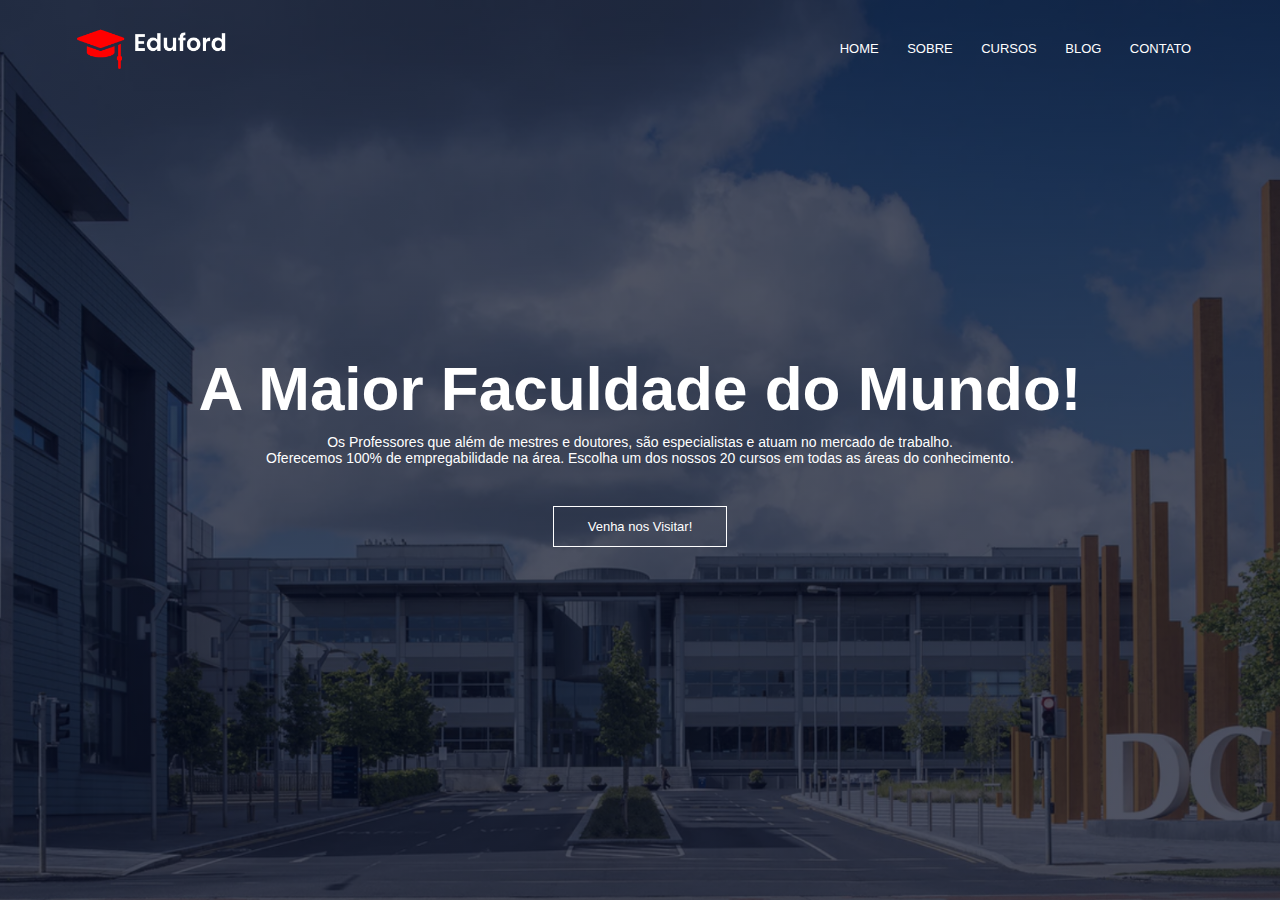
==== index.html @ 7176dafe "estrutura" ====
<!DOCTYPE html>
<html lang="pt-br">

<head>
  <meta charset="UTF-8">
  <meta http-equiv="X-UA-Compatible" content="IE=edge">
  <meta name="viewport" content="width=device-width, initial-scale=1.0">
  <link rel="stylesheet" href="css/style.css">

  <link rel="preconnect" href="https://fonts.googleapis.com">
  <link rel="preconnect" href="https://fonts.gstatic.com" crossorigin>
  <link href="https://fonts.googleapis.com/css2?family=Poppins:wght@200;300;400;600;700&display=swap" rel="stylesheet">
  <title>Faculdade Website</title>
</head>

<body>
  <section class="header">
    <nav>
      <a href="index.html" class=""><img src="imagens/logo.png" alt=""></a>
      <div class="nav-links">
        <ul>
          <li><a href="#">HOME</a></li>
          <li><a href="#">SOBRE</a></li>
          <li><a href="#">CURSOS</a></li>
          <li><a href="#">BLOG</a></li>
          <li><a href="#">CONTATO</a></li>
        </ul>
      </div>
    </nav>
    <div class="caixa-texto">
      <h1>A Maior Faculdade do Mundo!</h1>
      <p>Os Professores que além de mestres e doutores, são especialistas e atuam no mercado de trabalho.</br>
        Oferecemos 100% de empregabilidade na área. Escolha um dos nossos 20 cursos em todas as áreas do conhecimento.
      </p>
      <a href="#" class="btn">Venha nos Visitar!</a>
    </div>
  </section>

</body>

</html>
---- css/style.css ----
* {
  margin: 0;
  padding: 0;
  font-family: "Popppins", sans-serif;
}
.header {
  min-height: 100vh;
  width: 100%;
  background-image: linear-gradient(rgba(4, 9, 30, 0.7), rgba(4, 9, 30, 0.7)),
    url(../imagens/banner.png);
  background-position: center;
  background-size: cover;
  position: relative;
}
nav {
  display: flex;
  padding: 2% 6%;
  justify-content: space-between;
  align-items: center;
}
nav img {
  width: 150px;
}
.nav-links {
  flex: 1;
  text-align: right;
}
.nav-links ul li {
  list-style: none;
  display: inline-block;
  padding: 8px 12px;
  position: relative;
}
.nav-links ul li a {
  color: #fff;
  text-decoration: none;
  font-size: 13px;
}
.nav-links ul li::after {
  content: "";
  width: 0%;
  height: 2px;
  background-color: #f44336;
  display: block;
  margin: auto;
  transition: 0.5s;
}
.nav-links ul li:hover::after {
  content: "";
  width: 100%;
}
.caixa-texto {
  width: 90%;
  color: #fff;
  position: absolute;
  top: 50%;
  left: 50%;
  transform: translate(-50%, -50%);
  text-align: center;
}
.caixa-texto h1 {
  font-size: 62px;
}
.caixa-texto p {
  margin: 10px 0 40px;
  font-size: 14px;
  color: #fff;
}
.btn {
  display: inline-block;
  text-decoration: none;
  color: #fff;
  border: 1px solid #fff;
  padding: 12px 34px;
  font-size: 13px;
  background: transparent;
  position: relative;
  cursor: pointer;
}
.btn:hover{
  border: 1px solid #f44336;
  background-color: #f44336;
  transition: 1s;
}
@media (max-width: 700px){
  .caixa-texto h1{
    font-size: 20px;
  }
}
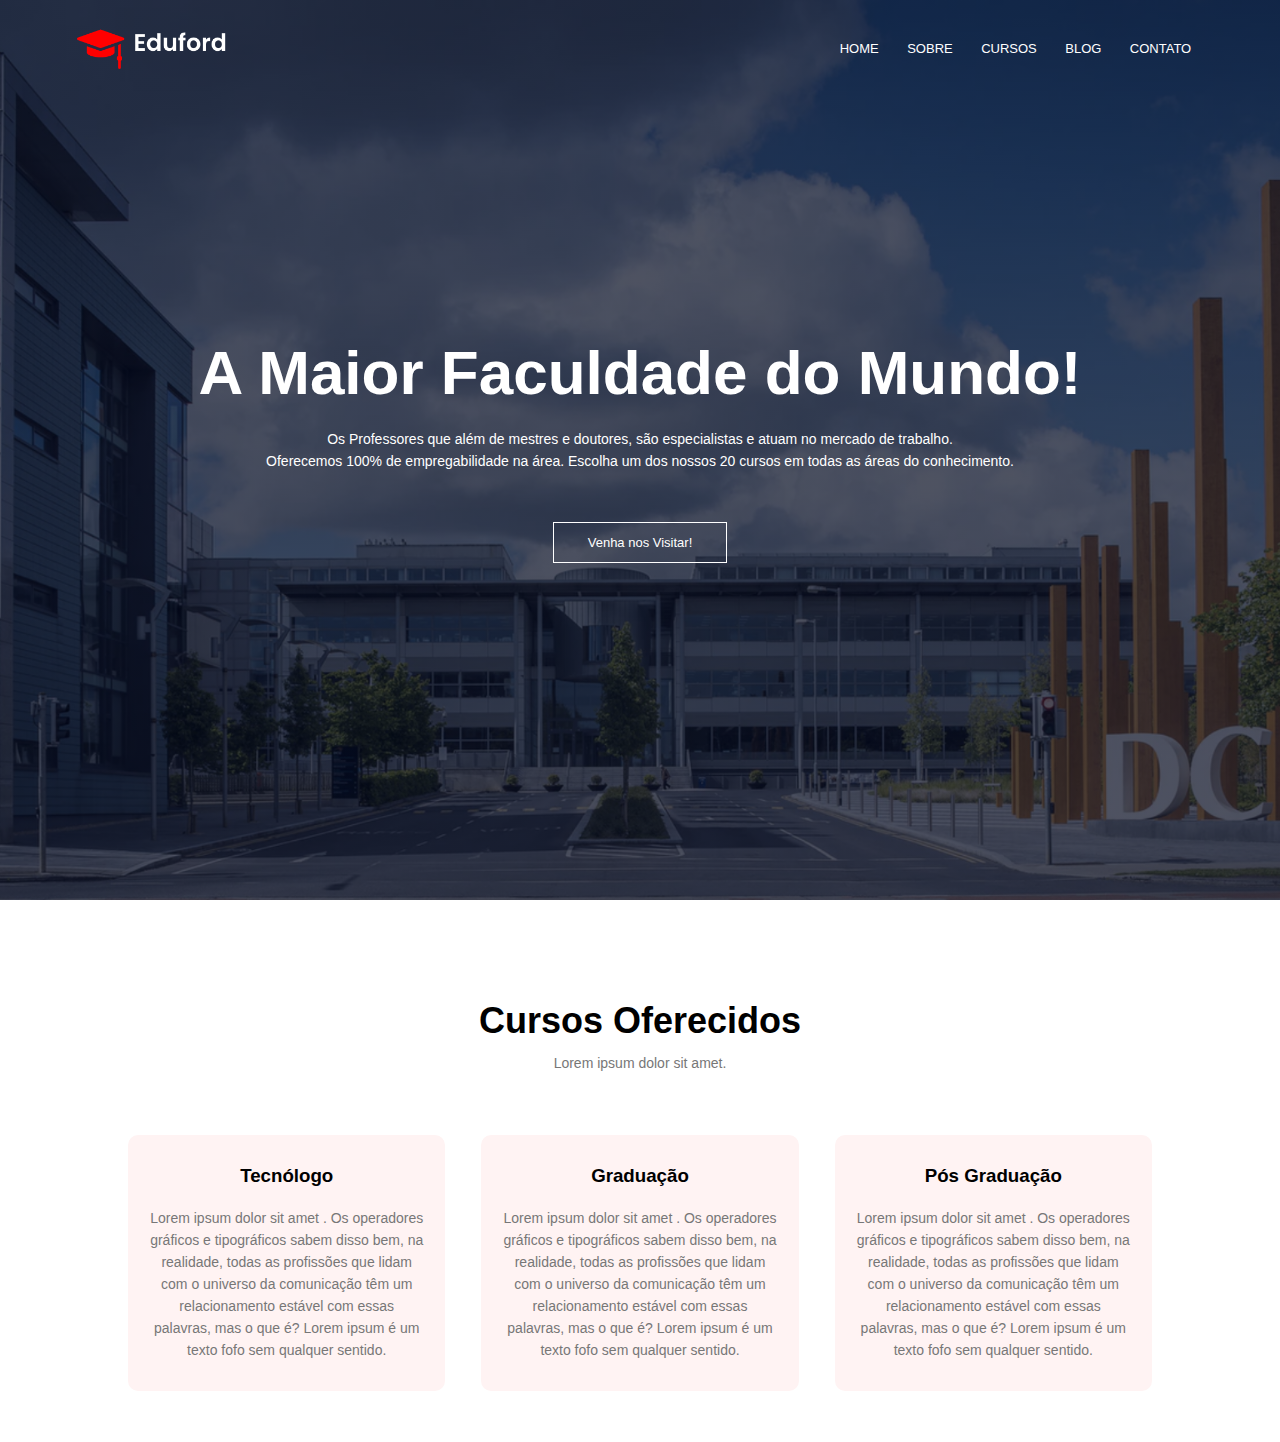
==== commit bdaa86dd: "Cursos" ====
--- a/index.html
+++ b/index.html
@@ -7,6 +7,7 @@
   <meta name="viewport" content="width=device-width, initial-scale=1.0">
   <link rel="stylesheet" href="css/style.css">
 
+  <link rel="stylesheet" href="https://cdn.es.gov.br/fonts/font-awesome/css/font-awesome.min.css">
   <link rel="preconnect" href="https://fonts.googleapis.com">
   <link rel="preconnect" href="https://fonts.gstatic.com" crossorigin>
   <link href="https://fonts.googleapis.com/css2?family=Poppins:wght@200;300;400;600;700&display=swap" rel="stylesheet">
@@ -17,7 +18,8 @@
   <section class="header">
     <nav>
       <a href="index.html" class=""><img src="imagens/logo.png" alt=""></a>
-      <div class="nav-links">
+      <div class="nav-links" id="navLinks">
+        <i class="fa fa-times" onclick="escondeMenu()"></i>
         <ul>
           <li><a href="#">HOME</a></li>
           <li><a href="#">SOBRE</a></li>
@@ -26,6 +28,7 @@
           <li><a href="#">CONTATO</a></li>
         </ul>
       </div>
+      <i class="fa fa-bars" onclick="mostraMenu()"></i>
     </nav>
     <div class="caixa-texto">
       <h1>A Maior Faculdade do Mundo!</h1>
@@ -35,7 +38,28 @@
       <a href="#" class="btn">Venha nos Visitar!</a>
     </div>
   </section>
-
+  <section class="curso">
+    <h1>Cursos Oferecidos</h1>
+    <p>Lorem ipsum dolor sit amet.</p>
+    <div class="linha">
+      <div class="coluna-curso">
+        <h3>Tecnólogo</h3>
+        <p>Lorem ipsum dolor sit amet . Os operadores gráficos e tipográficos sabem disso bem, na realidade, todas as profissões que lidam com o universo da comunicação têm um relacionamento estável com essas palavras, mas o que é? Lorem ipsum é um texto fofo sem qualquer sentido.</p>
+      </div>
+      <div class="coluna-curso">
+        <h3>Graduação</h3>
+        <p>Lorem ipsum dolor sit amet . Os operadores gráficos e tipográficos sabem disso bem, na realidade, todas as profissões que lidam com o universo da comunicação têm um relacionamento estável com essas palavras, mas o que é? Lorem ipsum é um texto fofo sem qualquer sentido.</p>
+      </div>
+      <div class="coluna-curso">
+        <h3>Pós Graduação</h3>
+        <p>Lorem ipsum dolor sit amet . Os operadores gráficos e tipográficos sabem disso bem, na realidade, todas as profissões que lidam com o universo da comunicação têm um relacionamento estável com essas palavras, mas o que é? Lorem ipsum é um texto fofo sem qualquer sentido.</p>
+      </div>
+    </div>
+  </section>
+  <section class="campos">
+    
+  </section>
+  <script src="./js/script.js"></script>
 </body>
 
 </html>--- a/css/style.css
+++ b/css/style.css
@@ -3,6 +3,8 @@
   padding: 0;
   font-family: "Popppins", sans-serif;
 }
+
+/* Header */
 .header {
   min-height: 100vh;
   width: 100%;
@@ -82,8 +84,81 @@
   background-color: #f44336;
   transition: 1s;
 }
-@media (max-width: 700px){
+nav .fa{
+  display: none;
+}
+@media(max-width: 700px){
   .caixa-texto h1{
     font-size: 20px;
   }
+  .nav-links ul li{
+    display: block;
+  }
+  .nav-links{
+    position: absolute;
+    background-color: #f44336;
+    height: 100vh;
+    width: 200px;
+    top: 0;
+    right: -200px;
+    text-align: left;
+    z-index: 2;
+    transition: 1s;
+  }
+  nav .fa{
+    display: block;
+    color: #fff;
+    margin: 10px;
+    font-size: 22px;
+    cursor: pointer;
+  }
+  .nav-links ul{
+    padding: 30px;
+  }
 }
+
+/* Cursos */
+.curso{
+  width: 80%;
+  margin: auto;
+  text-align: center;
+  padding-top: 100px;
+}
+h1{
+  font-size: 36px;
+  font-weight: 600px;
+}
+p{
+  color: #777;
+  font-size: 14px;
+  font-weight: 300;
+  line-height: 22px;
+  padding: 10px;
+}
+.linha{
+  margin-top: 5%;
+  display: flex;
+  justify-content: space-between;
+}
+.coluna-curso{
+  flex-basis: 31%;
+  background: #fff3f3;
+  border-radius: 10px;
+  margin-bottom: 5%;
+  padding: 20px 12px;
+  box-sizing: border-box;
+  transition: .5s;
+}
+h3{
+  text-align: center;
+  font-weight: 600;
+  margin: 10px 0;
+}
+.coluna-curso:hover{
+  box-shadow: 0 0 20px 0px rgba(0, 0, 0, 0.2);
+}
+@media(max-width: 700px){
+  .linha{
+    flex-direction: column;
+  }
+}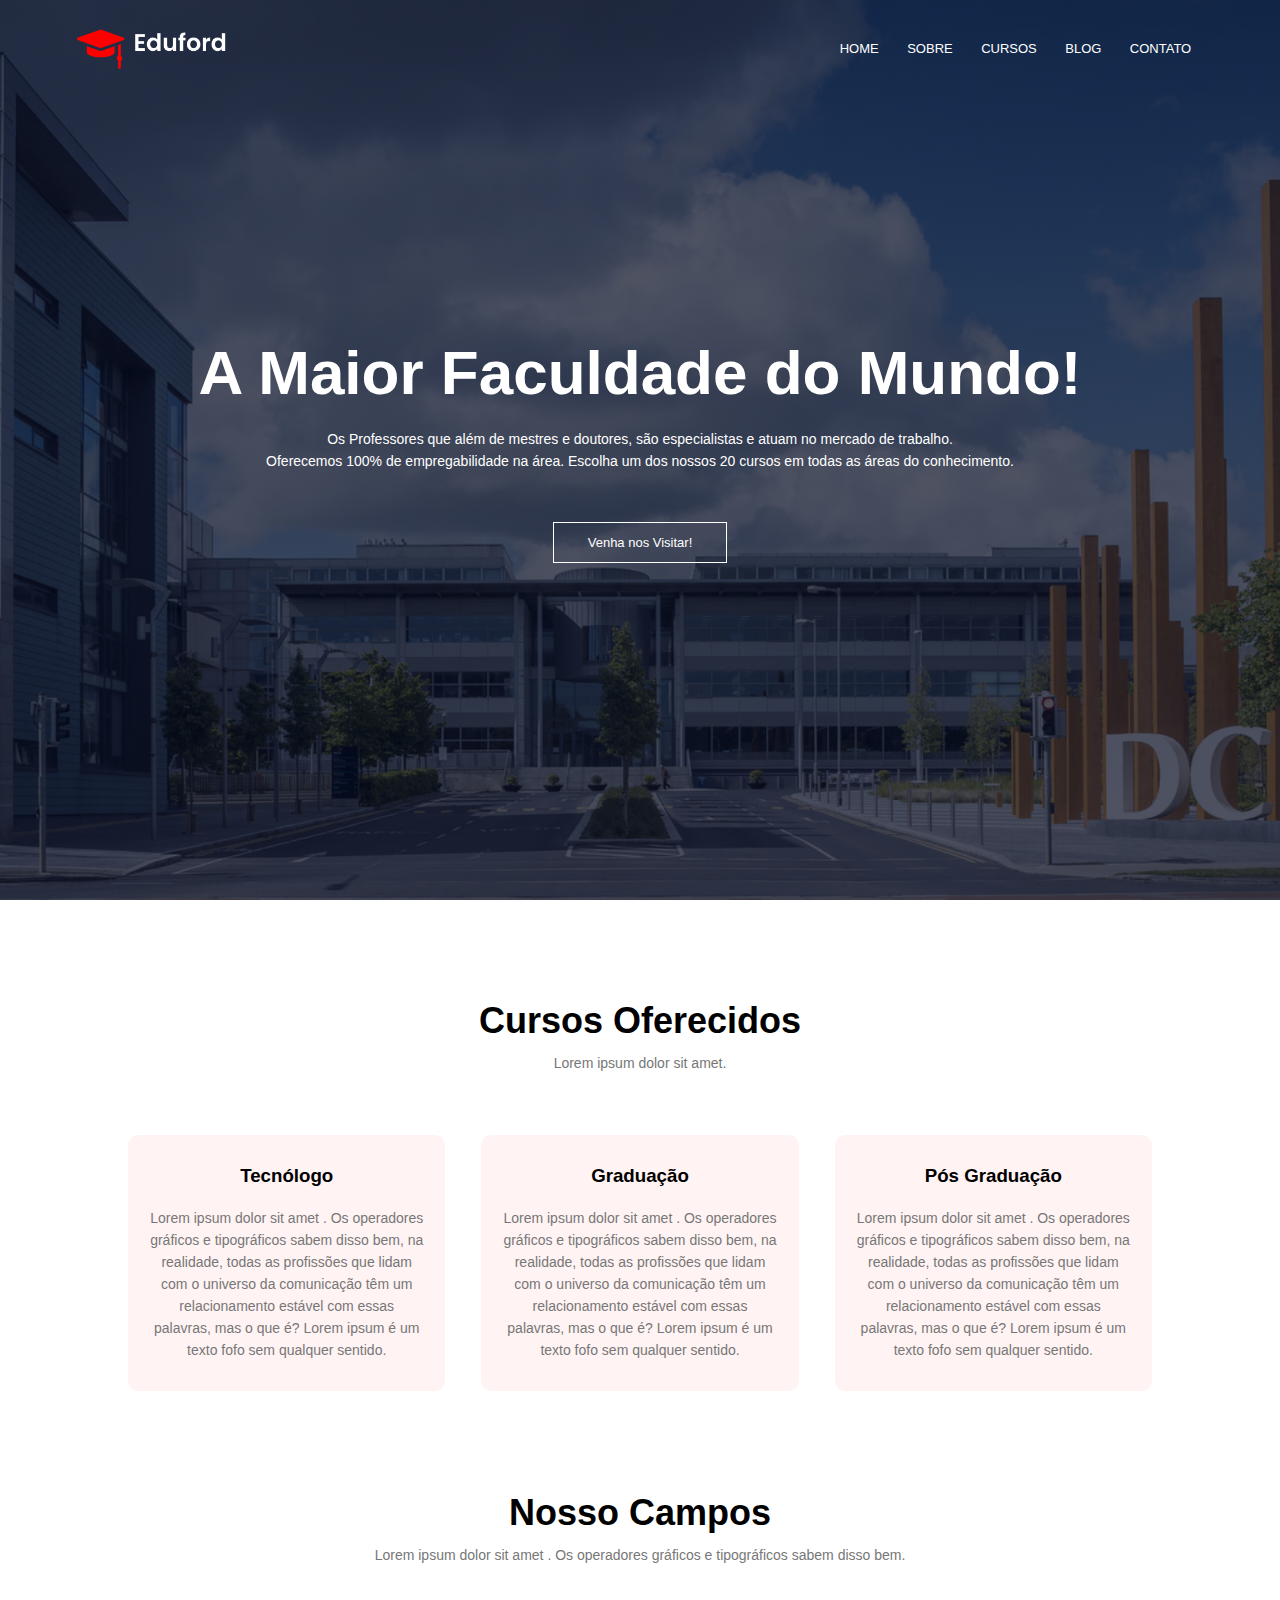
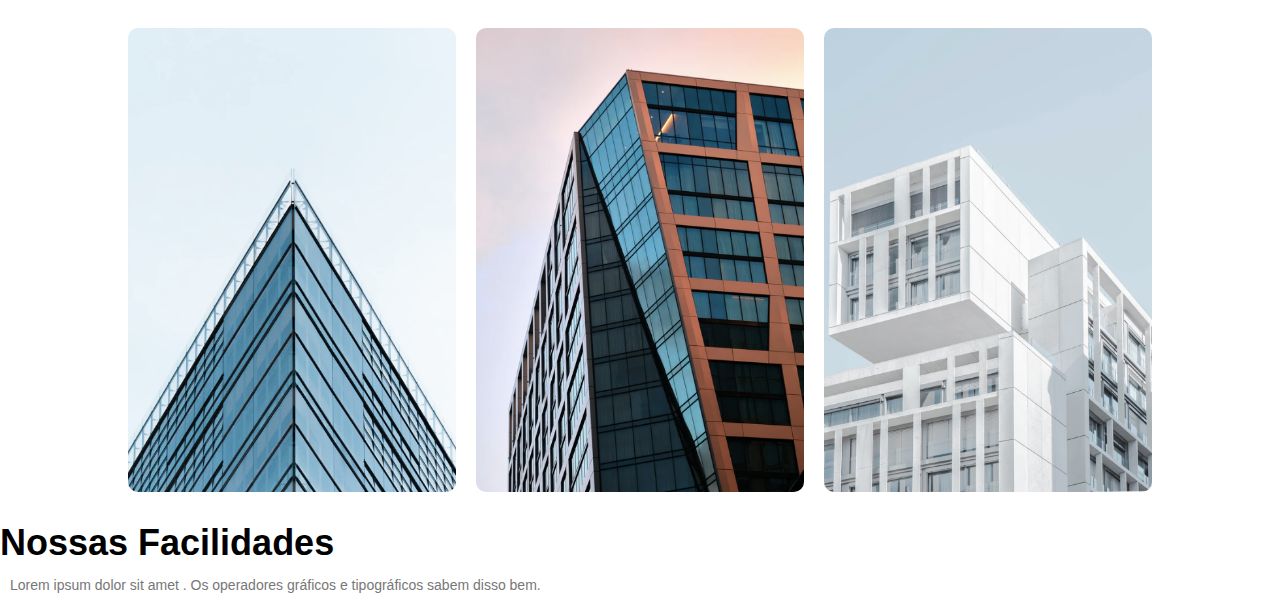
==== commit 67cfa11a: "Campos" ====
--- a/index.html
+++ b/index.html
@@ -57,7 +57,33 @@
     </div>
   </section>
   <section class="campos">
-    
+    <h1>Nosso Campos</h1>
+    <p>Lorem ipsum dolor sit amet . Os operadores gráficos e tipográficos sabem disso bem.</p>
+
+    <div class="linha">
+      <div class="coluna-campos">
+        <img src="./imagens/london.png" alt="">
+        <div class="filtro">
+          <h3>LONDRES</h3>
+        </div>
+      </div>
+      <div class="coluna-campos">
+        <img src="./imagens/newyork.png" alt="">
+        <div class="filtro">
+          <h3>NOVA YORK</h3>
+        </div>
+      </div>
+      <div class="coluna-campos">
+        <img src="./imagens/washington.png" alt="">
+        <div class="filtro">
+          <h3>WASHINGTON</h3>
+        </div>
+      </div>
+    </div>
+  </section>
+  <section class="facilidades">
+    <h1>Nossas Facilidades</h1>
+    <p>Lorem ipsum dolor sit amet . Os operadores gráficos e tipográficos sabem disso bem.</p>
   </section>
   <script src="./js/script.js"></script>
 </body>
--- a/css/style.css
+++ b/css/style.css
@@ -161,4 +161,50 @@
   .linha{
     flex-direction: column;
   }
+}
+/* Campos */
+.campos{
+  width: 80%;
+  margin: auto;
+  text-align: center;
+  padding-top: 50px;
+}
+.coluna-campos{
+  flex-basis: 32%;
+  border-radius: 10px;
+  margin-bottom: 30px;
+  position: relative;
+  overflow: hidden;
+}
+.coluna-campos img{
+  width: 100%;
+  display: block;
+}
+.filtro{
+  background: transparent;
+  height: 100%;
+  width: 100%;
+  position: absolute;
+  top: 0;
+  left: 0;
+  transition: 0.5s;
+}
+.filtro:hover{
+  background: rgba(226, 0, 0, 0.7);
+}
+.filtro h3{
+  width: 100%;
+  font-weight: 500;
+  color: #fff;
+  font-size: 26px;
+  bottom: 0;
+  left: 50%;
+  transform: translateX(-50%);
+  position: absolute;
+  opacity: 0;
+  transition: 0.5s;
+}
+.filtro:hover h3{
+  bottom: 49%;
+  opacity: 1;
 }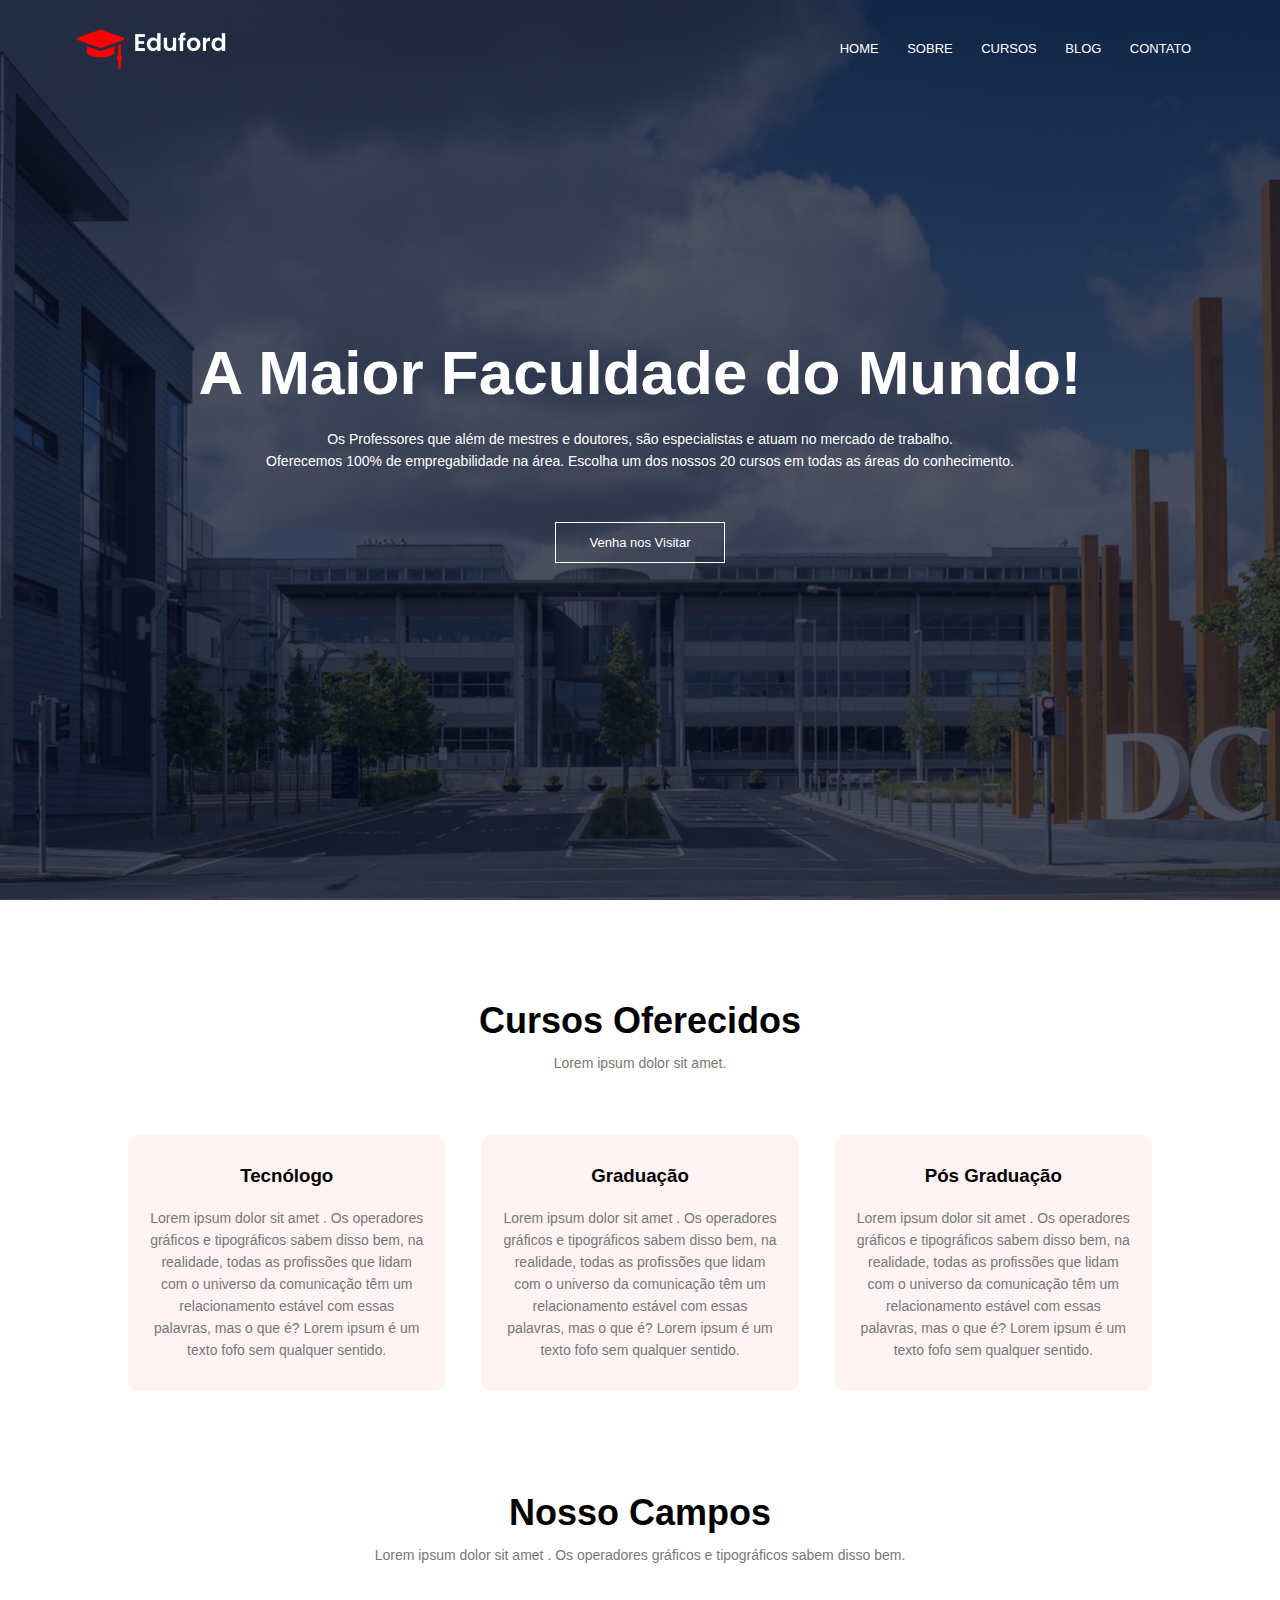
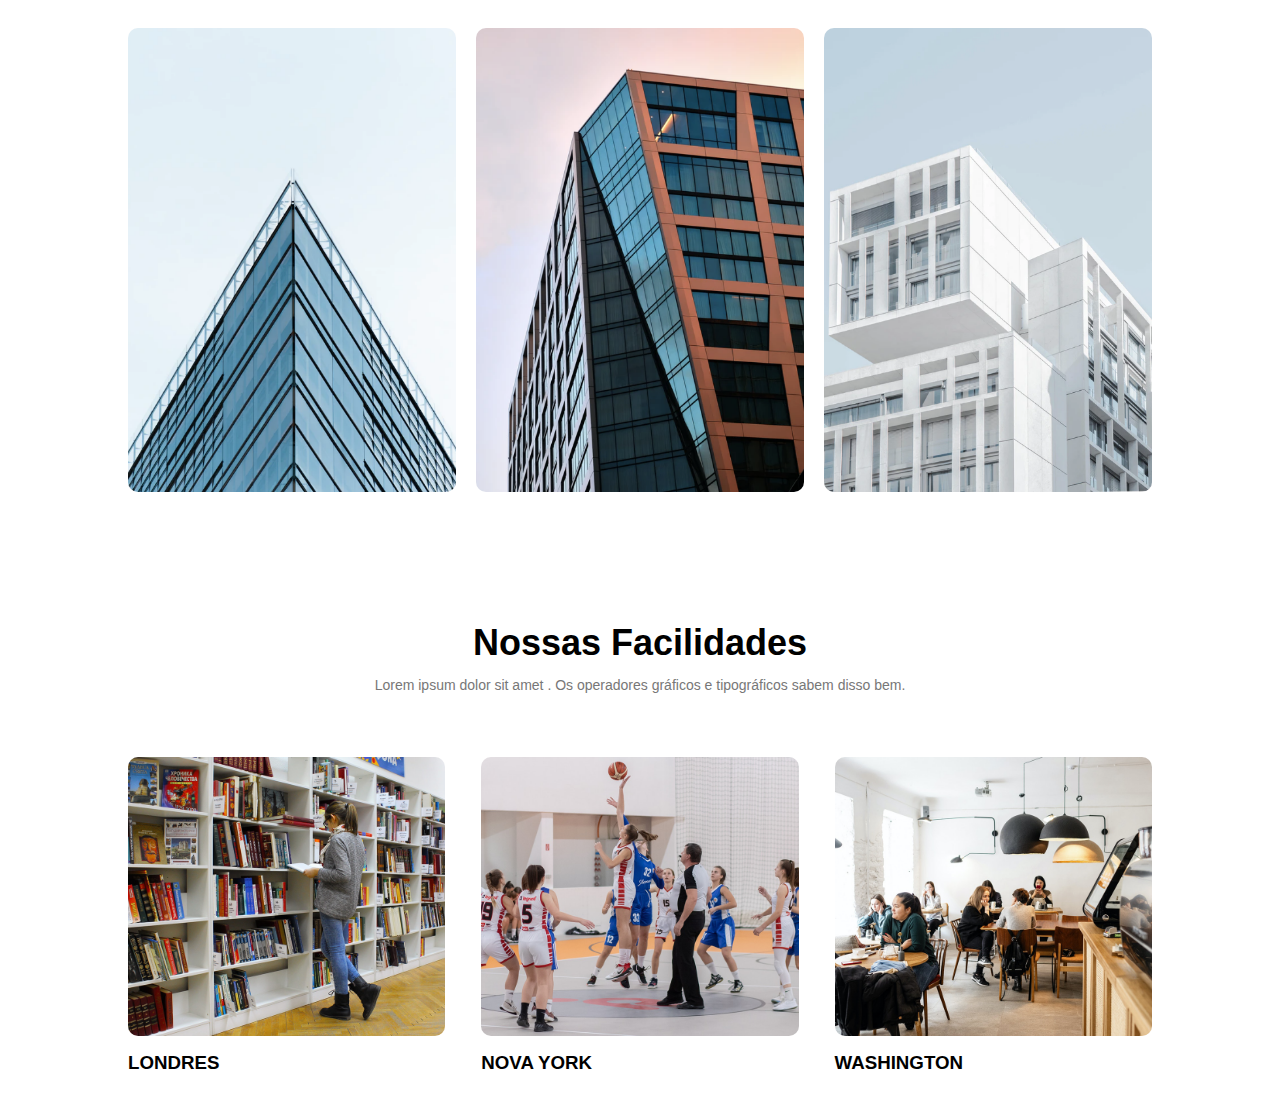
==== commit 84a9f40f: "Facilidades e diferenciais" ====
--- a/index.html
+++ b/index.html
@@ -35,7 +35,7 @@
       <p>Os Professores que além de mestres e doutores, são especialistas e atuam no mercado de trabalho.</br>
         Oferecemos 100% de empregabilidade na área. Escolha um dos nossos 20 cursos em todas as áreas do conhecimento.
       </p>
-      <a href="#" class="btn">Venha nos Visitar!</a>
+      <a href="#" class="btn">Venha nos Visitar</a>
     </div>
   </section>
   <section class="curso">
@@ -59,7 +59,6 @@
   <section class="campos">
     <h1>Nosso Campos</h1>
     <p>Lorem ipsum dolor sit amet . Os operadores gráficos e tipográficos sabem disso bem.</p>
-
     <div class="linha">
       <div class="coluna-campos">
         <img src="./imagens/london.png" alt="">
@@ -84,6 +83,23 @@
   <section class="facilidades">
     <h1>Nossas Facilidades</h1>
     <p>Lorem ipsum dolor sit amet . Os operadores gráficos e tipográficos sabem disso bem.</p>
+    <div class="linha">
+      <div class="coluna-facilidades">
+        <img src="./imagens/library.png" alt="">
+          <h3>LONDRES</h3>
+          <p></p>
+      </div>
+      <div class="coluna-facilidades">
+        <img src="./imagens/basketball.png" alt="">
+          <h3>NOVA YORK</h3>
+          <p></p>
+      </div>
+      <div class="coluna-facilidades">
+        <img src="./imagens/cafeteria.png" alt="">
+          <h3>WASHINGTON</h3>
+          <p></p>
+      </div>
+    </div>
   </section>
   <script src="./js/script.js"></script>
 </body>
--- a/css/style.css
+++ b/css/style.css
@@ -207,4 +207,31 @@
 .filtro:hover h3{
   bottom: 49%;
   opacity: 1;
+}
+
+/* Facilidades */
+.facilidades{
+  width: 80%;
+  margin: auto;
+  text-align: center;
+  padding-top: 100px;
+}
+.coluna-facilidades{
+  flex-basis: 31%;
+  border-radius: 10px;
+  margin-bottom: 5px;
+  text-align: left;
+}
+.coluna-facilidades img{
+  width: 100%;
+  border-radius: 10px;
+  display: block;
+}
+.coluna-facilidades p{
+  padding: 0;
+}
+.coluna-facilidades h3{
+  margin-top: 16px;
+  margin-bottom: 15px;
+  text-align: left;
 }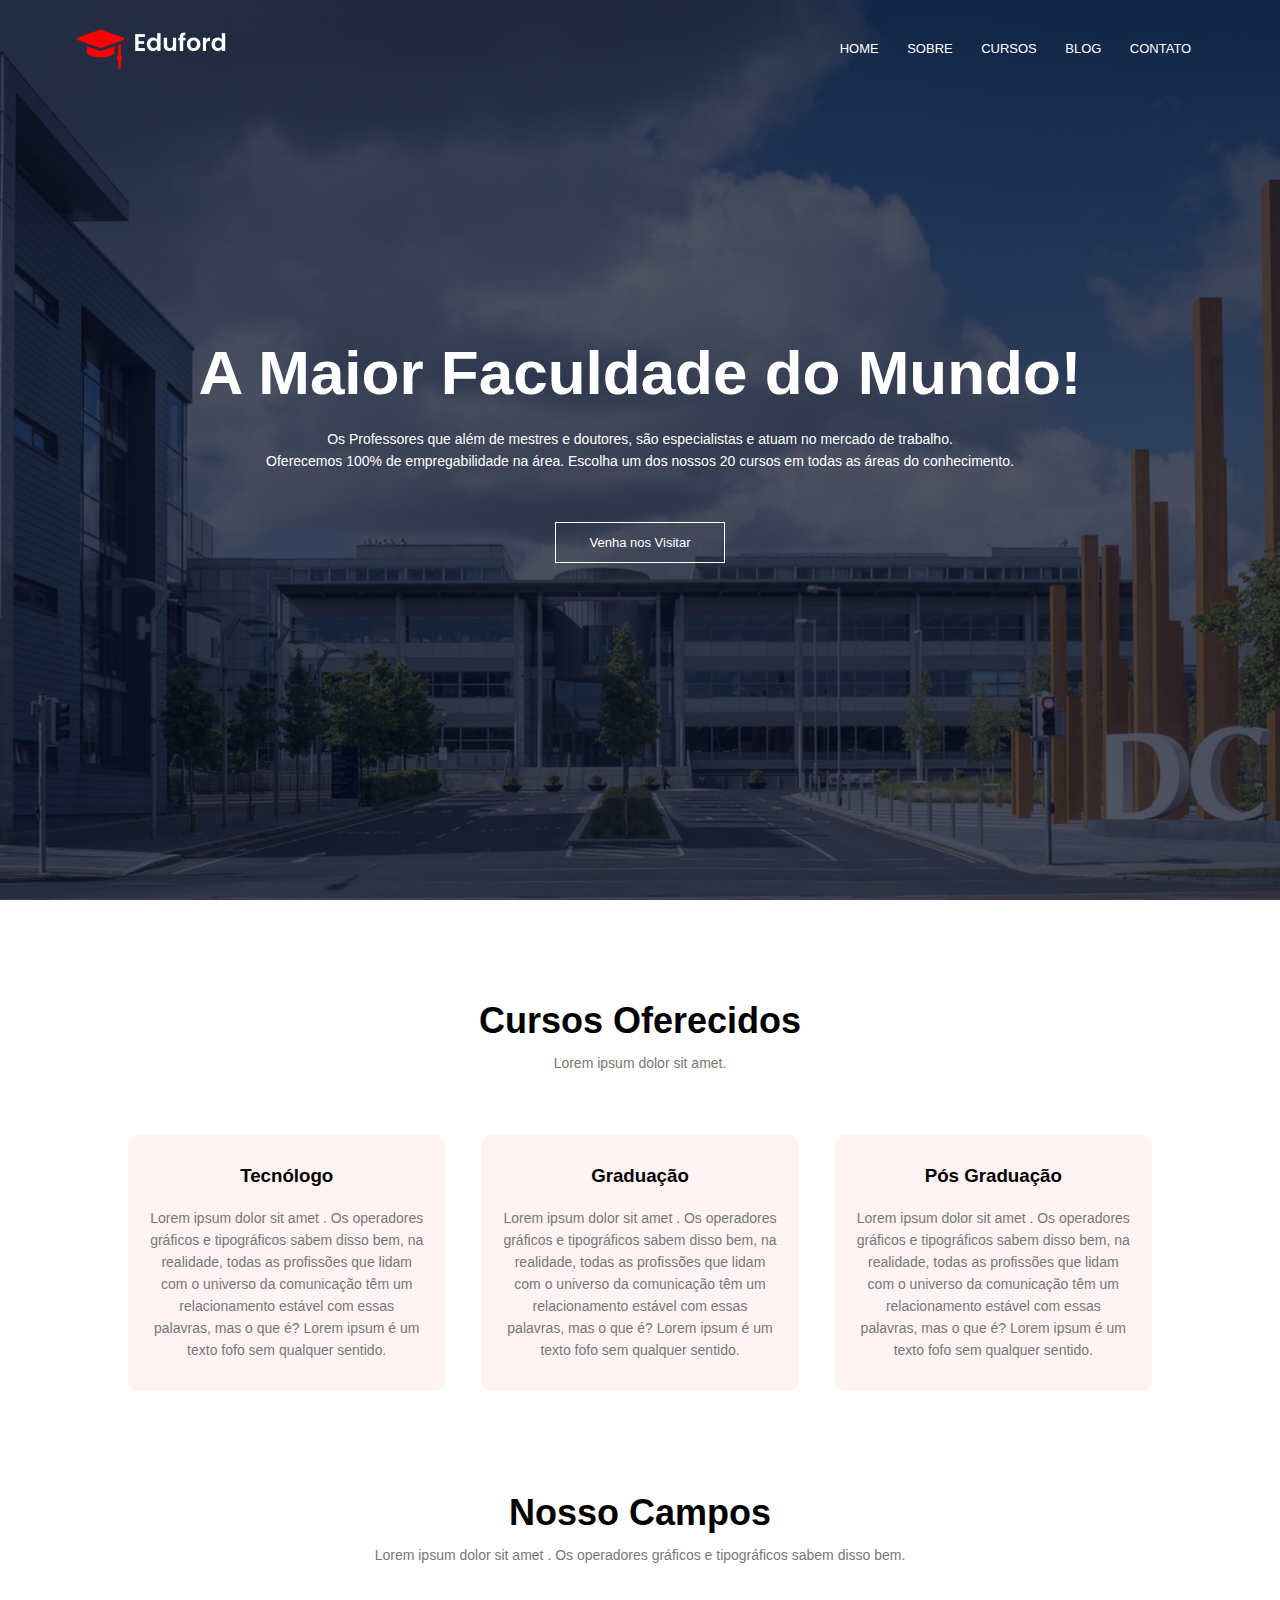
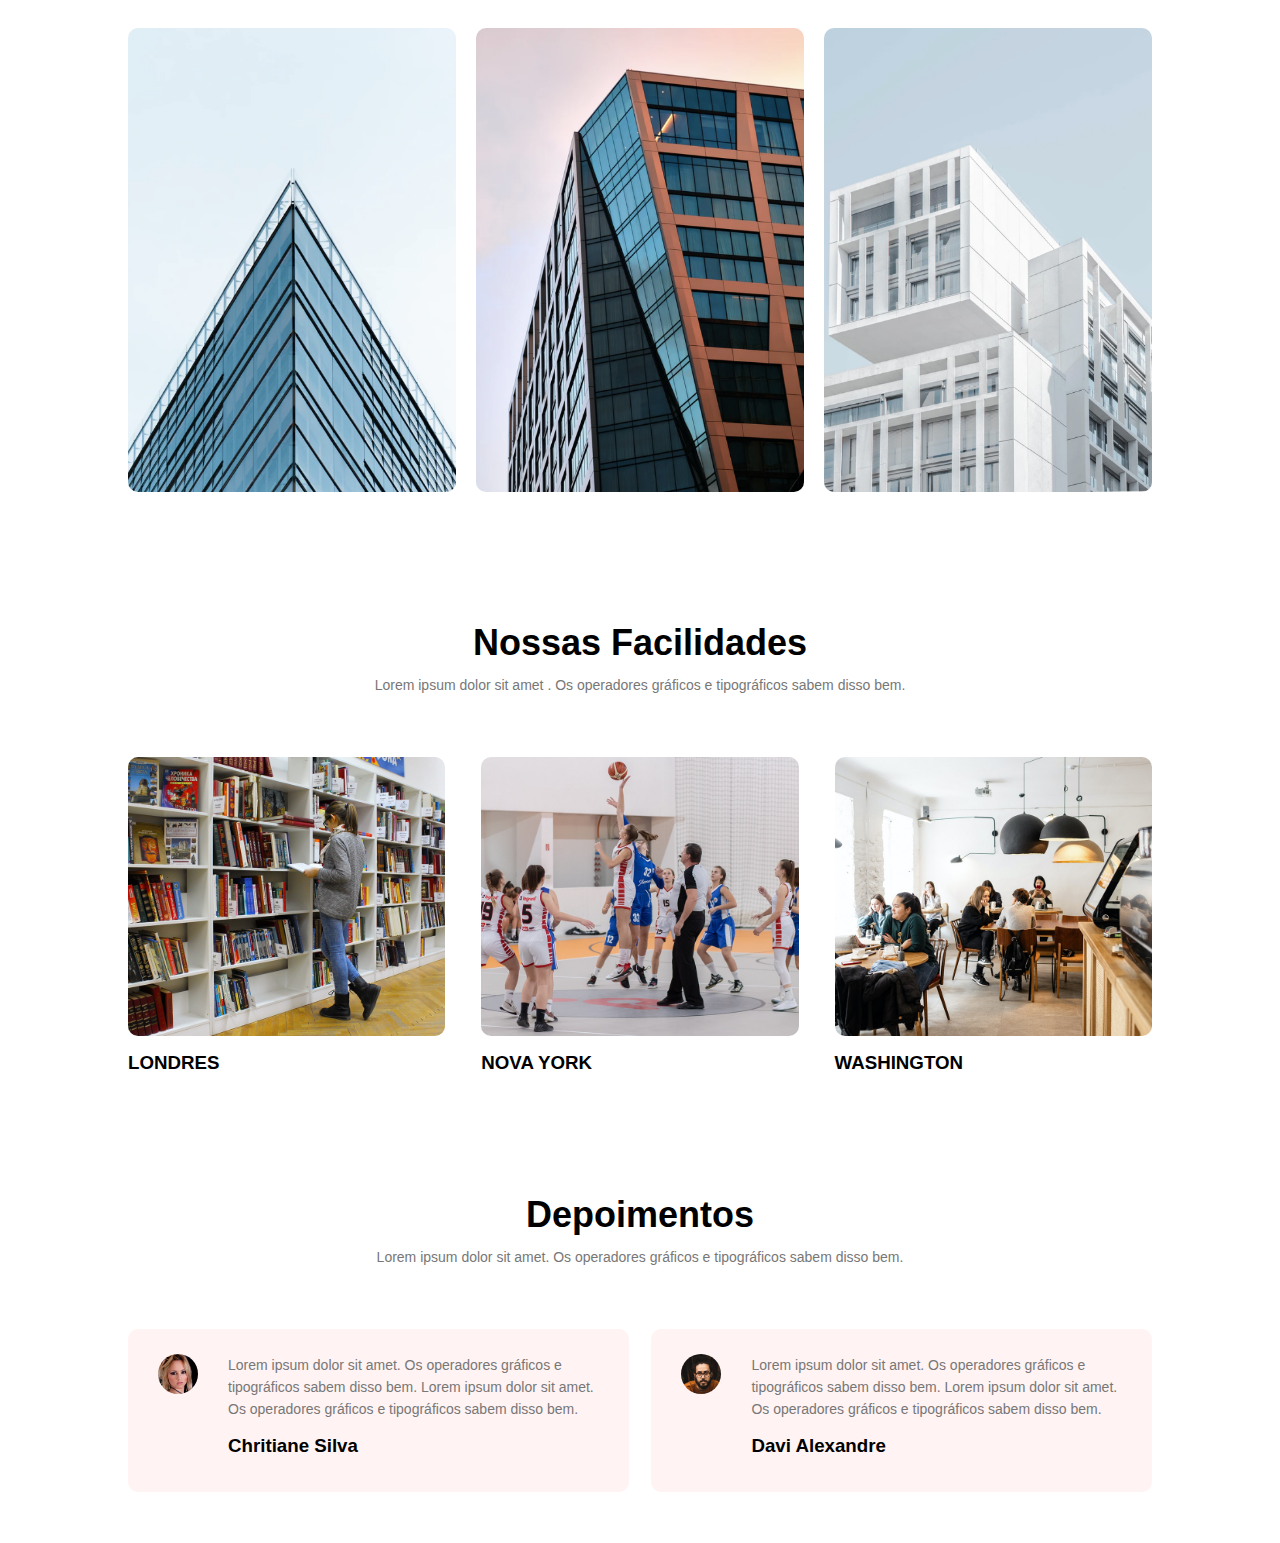
==== commit 904ef143: "Depoimentos" ====
--- a/index.html
+++ b/index.html
@@ -101,6 +101,43 @@
       </div>
     </div>
   </section>
+  <section class="depoimentos">
+    <h1>Depoimentos</h1>
+    <p>Lorem ipsum dolor sit amet. Os operadores gráficos e tipográficos sabem disso bem.</p>
+    <div class="linha">
+      <div class="coluna-depoimentos">
+        <img src="./imagens/user1.jpg" alt="">
+        <div>
+          <p>Lorem ipsum dolor sit amet. Os operadores gráficos e tipográficos sabem disso bem.
+            Lorem ipsum dolor sit amet. Os operadores gráficos e tipográficos sabem disso bem.</p>
+          <h3>Chritiane Silva</h3>
+          <i class="fa fa-star"></i>
+          <i class="fa fa-star"></i>
+          <i class="fa fa-star"></i>
+          <i class="fa fa-star"></i>
+          <i class="fa fa-star-o"></i>
+
+        </div>
+      </div>
+      <div class="coluna-depoimentos">
+        <img src="./imagens/user2.jpg" alt="">
+        <div>
+          <p>Lorem ipsum dolor sit amet. Os operadores gráficos e tipográficos sabem disso bem.
+            Lorem ipsum dolor sit amet. Os operadores gráficos e tipográficos sabem disso bem.
+          </p>
+          <h3>Davi Alexandre</h3>
+          <i class="fa fa-star"></i>
+          <i class="fa fa-star"></i>
+          <i class="fa fa-star"></i>
+          <i class="fa fa-star-o"></i>
+          <i class="fa fa-star-o"></i>
+        </div>
+      </div>
+    </div>
+  </section>
+  <section class="contato">
+    
+  </section>
   <script src="./js/script.js"></script>
 </body>
 
--- a/css/style.css
+++ b/css/style.css
@@ -79,22 +79,22 @@
   position: relative;
   cursor: pointer;
 }
-.btn:hover{
+.btn:hover {
   border: 1px solid #f44336;
   background-color: #f44336;
   transition: 1s;
 }
-nav .fa{
+nav .fa {
   display: none;
 }
-@media(max-width: 700px){
-  .caixa-texto h1{
+@media (max-width: 700px) {
+  .caixa-texto h1 {
     font-size: 20px;
   }
-  .nav-links ul li{
+  .nav-links ul li {
     display: block;
   }
-  .nav-links{
+  .nav-links {
     position: absolute;
     background-color: #f44336;
     height: 100vh;
@@ -105,82 +105,82 @@
     z-index: 2;
     transition: 1s;
   }
-  nav .fa{
+  nav .fa {
     display: block;
     color: #fff;
     margin: 10px;
     font-size: 22px;
     cursor: pointer;
   }
-  .nav-links ul{
+  .nav-links ul {
     padding: 30px;
   }
 }
 
 /* Cursos */
-.curso{
+.curso {
   width: 80%;
   margin: auto;
   text-align: center;
   padding-top: 100px;
 }
-h1{
+h1 {
   font-size: 36px;
   font-weight: 600px;
 }
-p{
+p {
   color: #777;
   font-size: 14px;
   font-weight: 300;
   line-height: 22px;
   padding: 10px;
 }
-.linha{
+.linha {
   margin-top: 5%;
   display: flex;
   justify-content: space-between;
 }
-.coluna-curso{
+.coluna-curso {
   flex-basis: 31%;
   background: #fff3f3;
   border-radius: 10px;
   margin-bottom: 5%;
   padding: 20px 12px;
   box-sizing: border-box;
-  transition: .5s;
-}
-h3{
+  transition: 0.5s;
+}
+h3 {
   text-align: center;
   font-weight: 600;
   margin: 10px 0;
 }
-.coluna-curso:hover{
+.coluna-curso:hover {
   box-shadow: 0 0 20px 0px rgba(0, 0, 0, 0.2);
 }
-@media(max-width: 700px){
-  .linha{
+@media (max-width: 700px) {
+  .linha {
     flex-direction: column;
   }
 }
 /* Campos */
-.campos{
+.campos {
   width: 80%;
   margin: auto;
   text-align: center;
   padding-top: 50px;
 }
-.coluna-campos{
+.coluna-campos {
   flex-basis: 32%;
   border-radius: 10px;
   margin-bottom: 30px;
   position: relative;
   overflow: hidden;
 }
-.coluna-campos img{
+.coluna-campos img {
   width: 100%;
   display: block;
 }
-.filtro{
+.filtro {
   background: transparent;
   height: 100%;
   width: 100%;
@@ -189,10 +189,10 @@
   left: 0;
   transition: 0.5s;
 }
-.filtro:hover{
+.filtro:hover {
   background: rgba(226, 0, 0, 0.7);
 }
-.filtro h3{
+.filtro h3 {
   width: 100%;
   font-weight: 500;
   color: #fff;
@@ -204,34 +204,74 @@
   opacity: 0;
   transition: 0.5s;
 }
-.filtro:hover h3{
+.filtro:hover h3 {
   bottom: 49%;
   opacity: 1;
 }
 
 /* Facilidades */
-.facilidades{
+.facilidades {
   width: 80%;
   margin: auto;
   text-align: center;
   padding-top: 100px;
 }
-.coluna-facilidades{
+.coluna-facilidades {
   flex-basis: 31%;
   border-radius: 10px;
   margin-bottom: 5px;
   text-align: left;
 }
-.coluna-facilidades img{
+.coluna-facilidades img {
   width: 100%;
   border-radius: 10px;
   display: block;
 }
-.coluna-facilidades p{
+.coluna-facilidades p {
   padding: 0;
 }
-.coluna-facilidades h3{
+.coluna-facilidades h3 {
   margin-top: 16px;
   margin-bottom: 15px;
   text-align: left;
-}+}
+
+/* Depoimentos */
+.depoimentos {
+  width: 80%;
+  margin: auto;
+  padding-top: 100px;
+  text-align: center;
+}
+.coluna-depoimentos {
+  flex-basis: 44%;
+  border-radius: 10px;
+  margin-bottom: 5%;
+  text-align: left;
+  background-color: #fff3f3;
+  padding: 25px;
+  cursor: pointer;
+  display: flex;
+}
+.coluna-depoimentos img {
+  height: 40px;
+  margin-left: 5px;
+  margin-right: 30px;
+  border-radius: 50%;
+}
+.coluna-depoimentos p {
+  padding: 0;
+}
+.coluna-depoimentos h3 {
+  margin-top: 15px;
+  text-align: left;
+}
+.coluna-depoimentos .fa {
+  color: #f44336;
+}
+@media (max-width: 700px) {
+  .coluna-depoimentos img {
+    margin-left: 0;
+    margin-right: 15px;
+  }
+}
